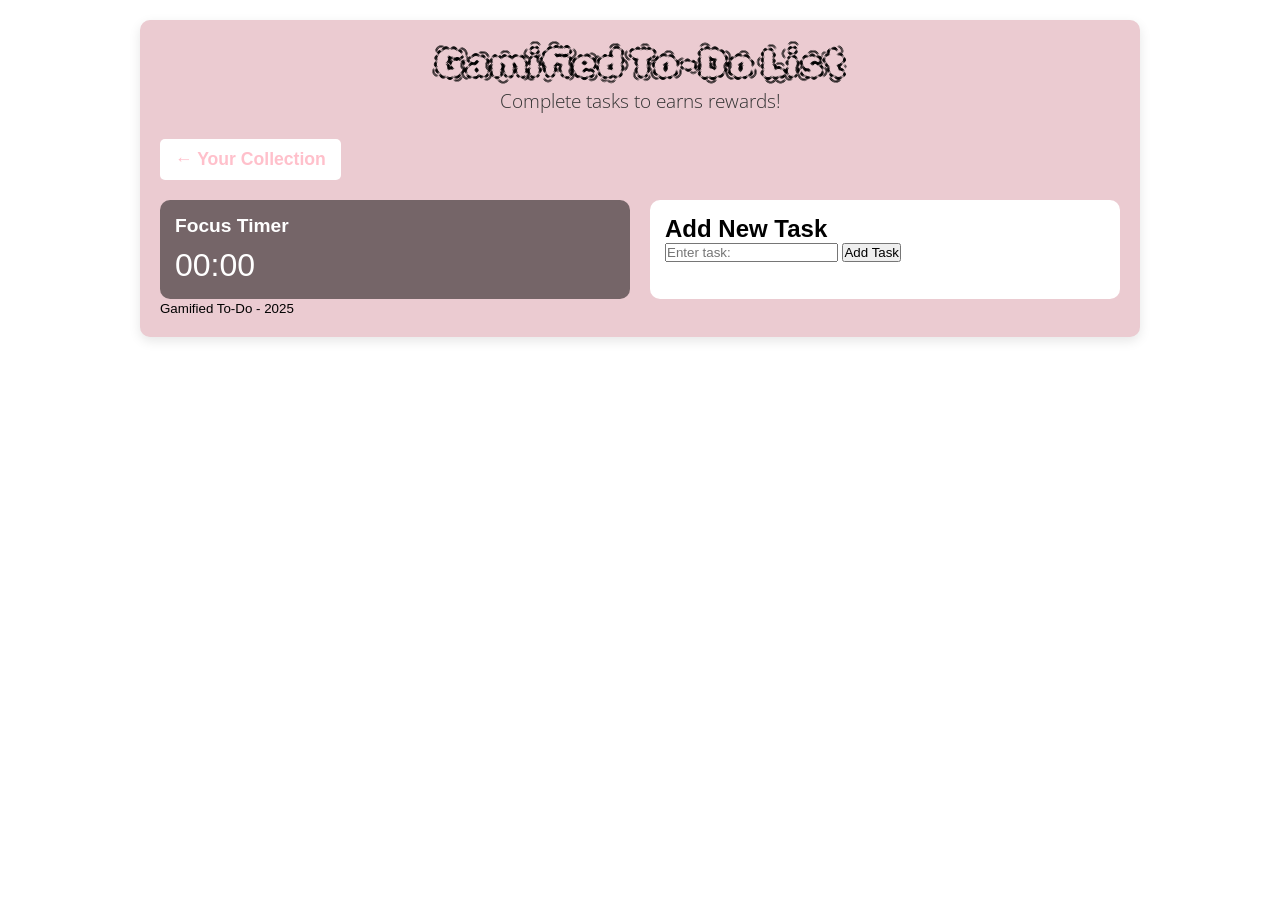
==== index.html @ 1c0da3e0 "Removed extra warning signs typed in" ====
<!-- 
    This is the main page strcucture for the website
    loads CSS, Java script, and contains all user interface elements
-->

<!DOCTYPE html>
<html lang="en">
  <head>
    <link rel="stylesheet" href="style.css" />
    <meta charset="UTF-8" />
    <title>Gamified To-Do List</title>

    <link rel="preconnect" href="https://fonts.googleapis.com" />
    <link rel="preconnect" href="https://fonts.gstatic.com" crossorigin />
    <link
      href="https://fonts.googleapis.com/css2?family=Rubik+Puddles&display=swap"
      rel="stylesheet"
    />

    <link rel="preconnect" href="https://fonts.googleapis.com" />
    <link rel="preconnect" href="https://fonts.gstatic.com" crossorigin />
    <link
      href="https://fonts.googleapis.com/css2?family=Chewy&family=Open+Sans:ital,wght@0,300..800;1,300..800&family=Rubik+Puddles&display=swap"
      rel="stylesheet"
    />
  </head>

  <body>
    <div class="app">
      <header class="app-header">
        <h1 class="rubik-puddles-regular">Gamified To-Do List</h1>
        <p class="open-sans-variable">Complete tasks to earns rewards!</p>
      </header>

      <a href="collection.html" class="nav-btn">← Your Collection</a>

      <div class="two-col">
        <section class="timer-section">
          <h2>Focus Timer</h2>
          <p>00:00</p>
        </section>

        <section class="add-task-section">
          <h2>Add New Task</h2>

          <div class="task-inputs">
            <input id="taskInput" type="text" placeholder="Enter task: " />
            <button id="addTaskBtn">Add Task</button>
          </div>

          <ul id="tasks-list">
            <!-- Tasks will be dynamically added here -->
          </ul>
        </section>
      </div>

      <footer class="app-footer">
        <small>Gamified To-Do - 2025</small>
      </footer>
    </div>
  </body>
</html>
---- style.css ----
/*
    handles all visual design (layout, colors, fonts, animations)
*/

/* Basic CSS background */

* {
  margin: 0;
  padding: 0;
  box-sizing: border-box;
}

body {
  font-family: Arial, Helvetica, sans-serif;
  background-color: white;
  display: flex;
  justify-content: center;
  padding: 20px;
}

.app {
  background-color: #ebcbd1;
  width: 100%;
  max-width: 1000px;
  padding: 20px;
  border-radius: 10px;
  box-shadow: 0 4px 12px rgba(0, 0, 0, 0.1);
}

/* Font styles */

.rubik-puddles-regular {
  font-family: "Rubik Puddles", system-ui;
  font-weight: 400;
  font-style: normal;
  text-shadow: 1px 0 0 currentColor, 0 1px 0 currentColor, -1px 0 0 currentColor,
    0 -1px 0 currentColor;
}

.open-sans-variable {
  font-family: "Open Sans", sans-serif;
  font-optical-sizing: auto;
  font-weight: 300;
  font-style: normal;
  font-variation-settings: "wdth" 100;
}

/* Header styles */

.app-header {
  text-align: center;
  margin-bottom: 25px;
}

.app-header h1 {
  color: black;
  font-size: 2.5em;
}

.app-header p {
  color: #333;
  font-size: 1.2em;
  font-family: ;
}

/* Navigation button styles */

.nav-btn {
  display: inline-block;
  background-color: white;
  color: pink;
  padding: 10px 15px;
  border-radius: 5px;
  text-decoration: none;
  margin-bottom: 20px;
  font-weight: bold;
  font-size: 1.1em;
  transition: 0.2s ease;
}

.nav-btn:hover {
  background-color: #eeeded;
  transform: translateY(-2px);
}

/* Two Col Section */

.two-col {
  display: flex;
  gap: 20px;
}

/* Timer Section */
.timer-section {
  background-color: rgba(0, 0, 0, 0.5);
  flex: 1;
  padding: 15px;
  border-radius: 10px;
  /* TODO: make box smaller and in middle*/
}

.timer-section h2 {
  color: white;
  margin-bottom: 10px;
  font-size: 1.2em;
  /* TODO: center text, change font */
}

.timer-section p {
  color: white;
  font-size: 2em;
  /* TODO: center text, change font*/
}

/* Add Task Section */
.add-task-section {
  background-color: white;
  flex: 1;
  padding: 15px;
  border-radius: 10px;
}
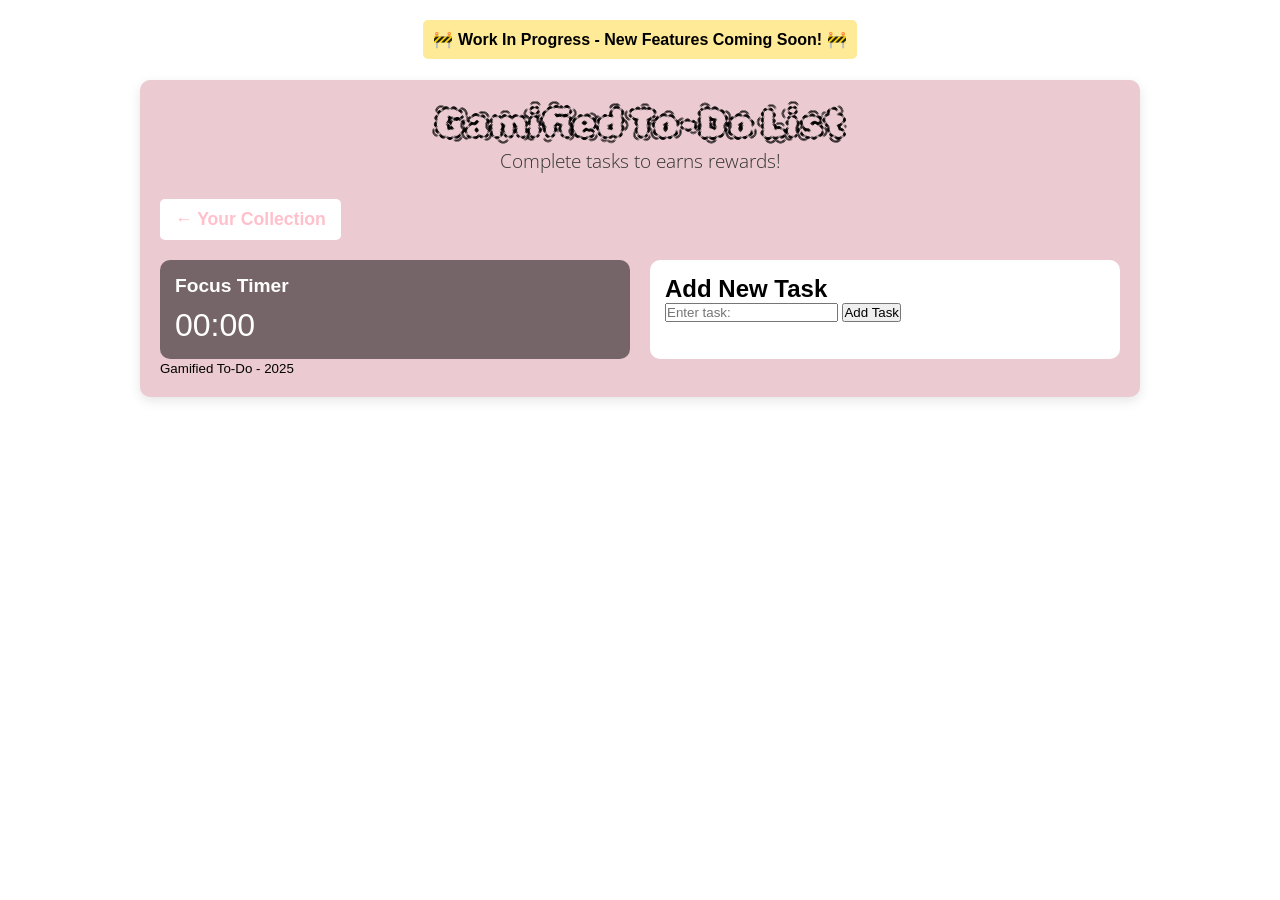
==== commit 170f780e: "Added WIP banner to collection.html" ====
--- a/index.html
+++ b/index.html
@@ -26,6 +26,10 @@
   </head>
 
   <body>
+    <div class="WIP-banner">
+      <p>🚧 Work In Progress - New Features Coming Soon! 🚧</p>
+    </div>
+
     <div class="app">
       <header class="app-header">
         <h1 class="rubik-puddles-regular">Gamified To-Do List</h1>
--- a/style.css
+++ b/style.css
@@ -16,15 +16,28 @@
   display: flex;
   justify-content: center;
   padding: 20px;
+  position: relative;
 }
 
 .app {
+  margin-top: 60px;
   background-color: #ebcbd1;
   width: 100%;
   max-width: 1000px;
   padding: 20px;
   border-radius: 10px;
   box-shadow: 0 4px 12px rgba(0, 0, 0, 0.1);
+}
+
+.WIP-banner {
+  position: absolute;
+  background-color: #ffea97;
+  color: black;
+  text-align: center;
+  padding: 10px;
+  font-weight: bold;
+  border-radius: 5px;
+  margin-bottom: 5px;
 }
 
 /* Font styles */
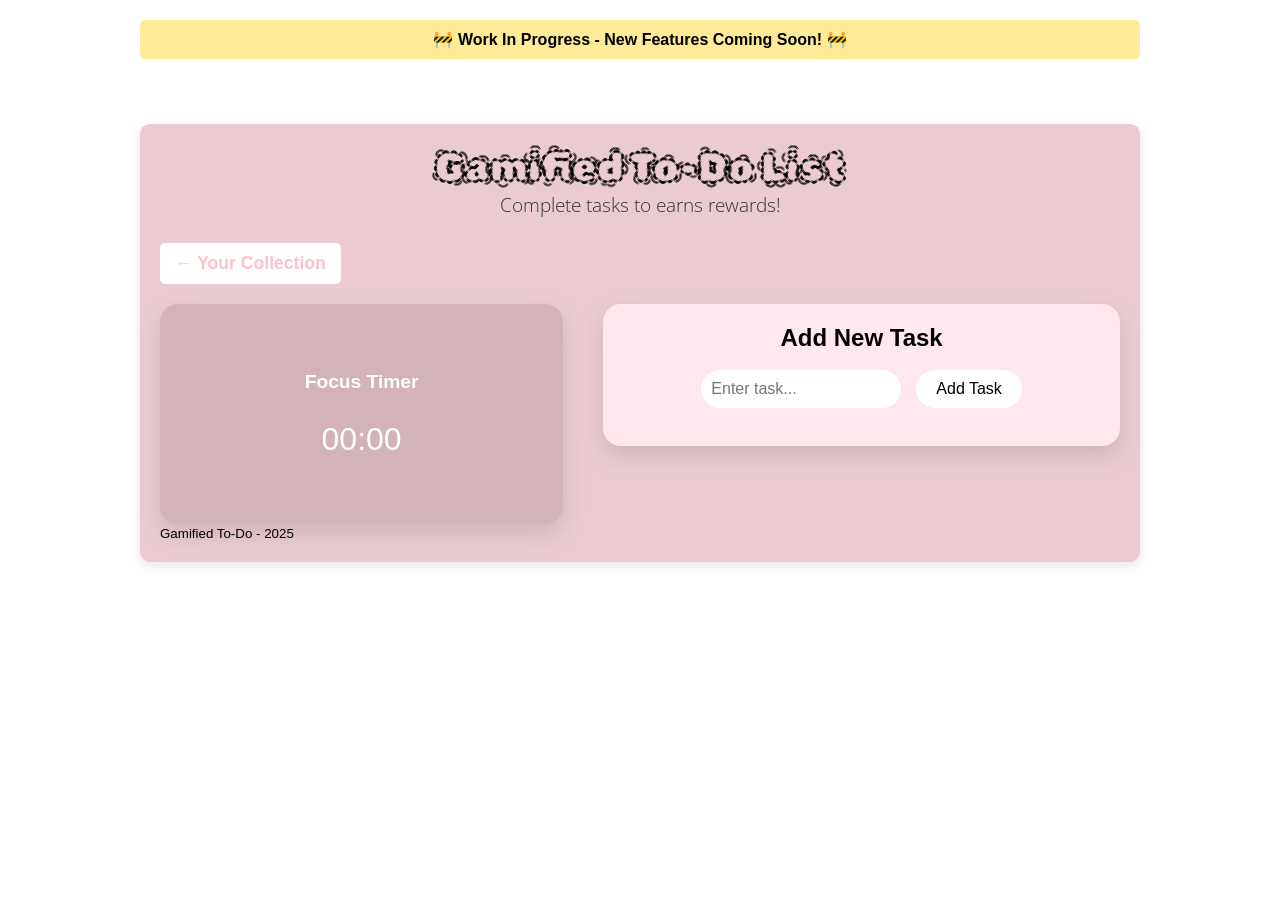
==== commit a075506d: "finished front end of index page, will change name soon. Ready to start early JS and finish front-en" ====
--- a/index.html
+++ b/index.html
@@ -25,6 +25,8 @@
     />
   </head>
 
+  <script src="script.js"></script>
+
   <body>
     <div class="WIP-banner">
       <p>🚧 Work In Progress - New Features Coming Soon! 🚧</p>
@@ -48,13 +50,13 @@
           <h2>Add New Task</h2>
 
           <div class="task-inputs">
-            <input id="taskInput" type="text" placeholder="Enter task: " />
+            <input id="taskInput" type="text" placeholder="Enter task... " />
             <button id="addTaskBtn">Add Task</button>
           </div>
 
-          <ul id="tasks-list">
-            <!-- Tasks will be dynamically added here -->
-          </ul>
+          <div class="task-list">
+            <ul id="taskList"></ul>
+          </div>
         </section>
       </div>
 
--- a/style.css
+++ b/style.css
@@ -14,9 +14,9 @@
   font-family: Arial, Helvetica, sans-serif;
   background-color: white;
   display: flex;
-  justify-content: center;
-  padding: 20px;
-  position: relative;
+  flex-direction: column;
+  align-items: center;
+  padding: 20px;
 }
 
 .app {
@@ -30,7 +30,6 @@
 }
 
 .WIP-banner {
-  position: absolute;
   background-color: #ffea97;
   color: black;
   text-align: center;
@@ -38,6 +37,8 @@
   font-weight: bold;
   border-radius: 5px;
   margin-bottom: 5px;
+  width: 100%;
+  max-width: 1000px;
 }
 
 /* Font styles */
@@ -73,7 +74,7 @@
 .app-header p {
   color: #333;
   font-size: 1.2em;
-  font-family: ;
+  font-family: "Open Sans", sans-serif;
 }
 
 /* Navigation button styles */
@@ -100,16 +101,28 @@
 
 .two-col {
   display: flex;
-  gap: 20px;
+  gap: 40px;
+  width: 100%;
+  align-items: flex-start;
+  position: relative;
 }
 
 /* Timer Section */
 .timer-section {
-  background-color: rgba(0, 0, 0, 0.5);
-  flex: 1;
-  padding: 15px;
-  border-radius: 10px;
-  /* TODO: make box smaller and in middle*/
+  flex: 0 0 42%; /* make the left card 42 percent width of the other */
+  height: 220px;
+  background: #d4b2b9;
+  border-radius: 18px; /* rounded corners */
+  overflow: hidden; /* IMPORTANT - hides overflow content */
+  box-shadow: 0 10px 25px rgba(0, 0, 0, 0.12); /* soft drop shadow */
+  padding: 20px;
+
+  display: flex; /* stacks the timer and text */
+  flex-direction: column; /* stacks the timer and text */
+  align-items: center; /* centers the timer and text */
+  align-self: center; /* centers the card */
+  justify-content: center; /* centers the timer and text */
+  gap: 18px;
 }
 
 .timer-section h2 {
@@ -127,8 +140,69 @@
 
 /* Add Task Section */
 .add-task-section {
-  background-color: white;
   flex: 1;
-  padding: 15px;
-  border-radius: 10px;
-}
+  height: max-content;
+  background: #ffe8ed;
+  border-radius: 18px;
+  overflow: hidden;
+  box-shadow: 0 10px 25px rgba(0, 0, 0, 0.12);
+  padding: 20px;
+
+  display: flex;
+  flex-direction: column;
+  gap: 18px;
+}
+
+.add-task-section h2 {
+  text-align: center;
+}
+
+.task-inputs {
+  display: flex;
+  justify-content: center;
+  gap: 15px;
+}
+
+.task-inputs input {
+  padding: 10px;
+  border-radius: 999px;
+  border: none;
+  color: grey;
+  width: 200px;
+  font-size: 1em;
+
+  transition: box-shadow 0.2s ease, transform 0.1s ease;
+}
+
+.task-inputs input:focus {
+  box-shadow: 0 0 10px rgba(242, 189, 242, 0.3);
+  transform: scale(1.05);
+}
+
+.task-inputs button {
+  padding: 10px 20px;
+  border-radius: 999px;
+  background-color: #ffffff;
+  border: none;
+  font-size: 1em;
+  color: rgb(0, 0, 0);
+  cursor: pointer;
+  transition: background-color 0.2s ease, transform 0.1s ease;
+}
+
+.task-inputs button:hover {
+  background-color: #f0f0f0;
+  transform: scale(1.05);
+}
+
+.task-inputs button:active {
+  /* when i press the button the box shadow shows up */
+  transform: transformY(0);
+  box-shadow: 0 3px 8px rgba(0, 0, 0, 0.12);
+}
+
+.task-list {
+  max-height: 380px;
+  overflow-y: auto; /* adds a scroll bar when content exceeds max-height */
+  padding-right: 6px; /* gives room for scrollbar */
+}
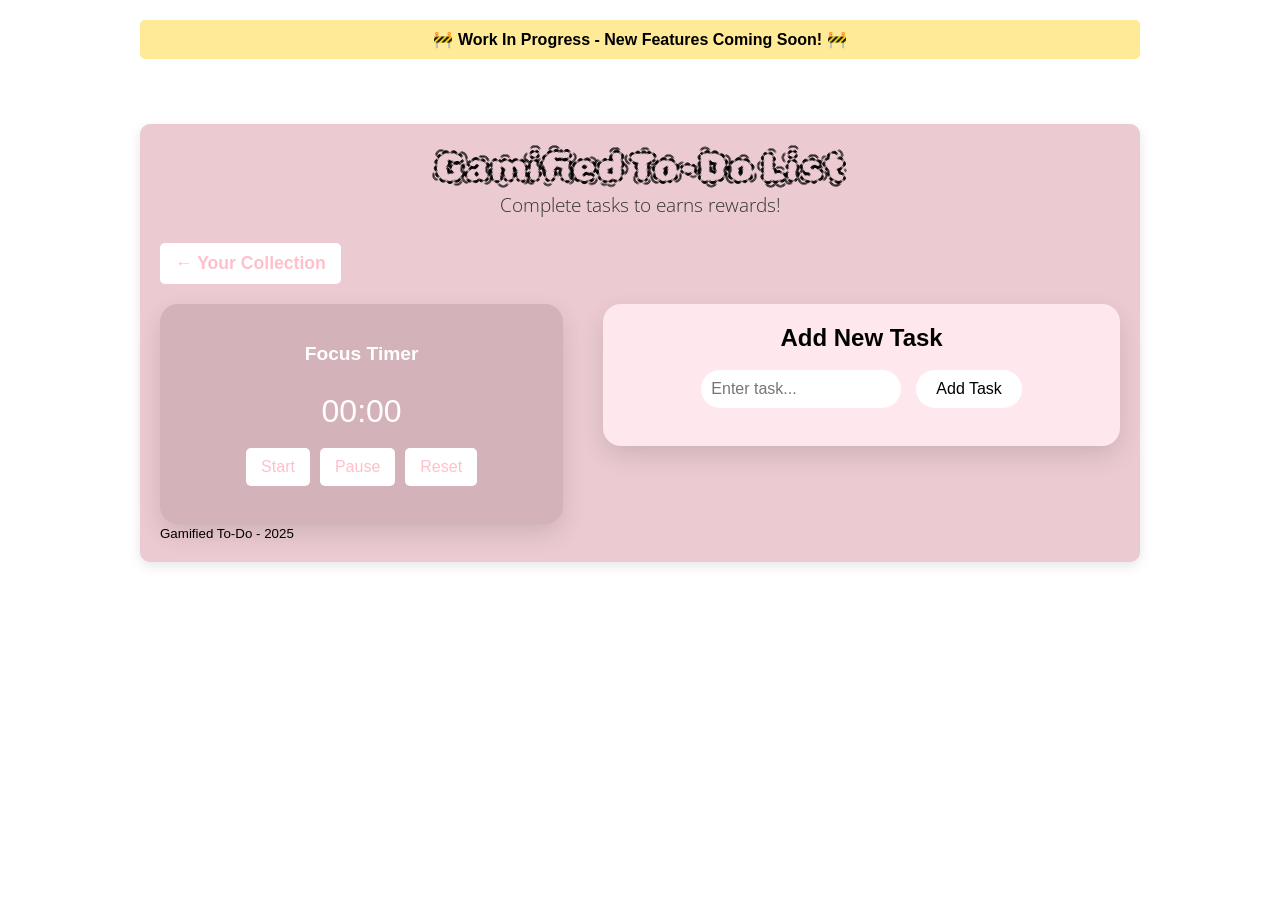
==== commit 65311780: "Added gaining one reward from finishing two tasks, and not allowing user to recount a task multiple " ====
--- a/index.html
+++ b/index.html
@@ -25,8 +25,6 @@
     />
   </head>
 
-  <script src="script.js"></script>
-
   <body>
     <div class="WIP-banner">
       <p>🚧 Work In Progress - New Features Coming Soon! 🚧</p>
@@ -43,7 +41,13 @@
       <div class="two-col">
         <section class="timer-section">
           <h2>Focus Timer</h2>
-          <p>00:00</p>
+          <p id="timerDisplay">00:00</p>
+
+          <div class="timer-buttons">
+            <button id="startBtn">Start</button>
+            <button id="pauseBtn">Pause</button>
+            <button id="resetBtn">Reset</button>
+          </div>
         </section>
 
         <section class="add-task-section">
@@ -64,5 +68,6 @@
         <small>Gamified To-Do - 2025</small>
       </footer>
     </div>
+    <script src="scripts.js"></script>
   </body>
 </html>
--- a/style.css
+++ b/style.css
@@ -205,4 +205,75 @@
   max-height: 380px;
   overflow-y: auto; /* adds a scroll bar when content exceeds max-height */
   padding-right: 6px; /* gives room for scrollbar */
-}
+  overflow-x: hidden; /* hides horizontal scrollbar */
+}
+
+.task-list li {
+  display: flex;
+  align-items: flex-start;
+  gap: 10px;
+}
+
+.task-list li input[type="checkbox"] {
+  width: 20px;
+  height: 20px;
+  cursor: pointer;
+  transition: transform 0.1s ease;
+}
+
+.task-list li input[type="checkbox"]:hover {
+  transform: scale(1.2);
+}
+
+.task-list li.completed {
+  opacity: 0.7;
+}
+
+.task-list li.completed span {
+  text-decoration: line-through;
+}
+
+.task-list li span {
+  flex: 1;
+  font-size: 1.2em;
+  color: #333;
+  margin-bottom: 10px;
+  overflow-wrap: anywhere;
+  min-width: 0;
+}
+
+/* Delete button styles */
+.delete-btn {
+  margin-left: auto;
+  background: none;
+  border: none;
+  font-size: 1.43em;
+  color: #ff6b81;
+}
+
+/* timer button styles */
+.timer-buttons {
+  display: flex;
+  gap: 10px;
+  justify-content: center;
+}
+
+.timer-buttons button {
+  padding: 10px 15px;
+  border-radius: 5px;
+  border: none;
+  background-color: white;
+  color: pink;
+  font-size: 1em;
+  cursor: pointer;
+  transition: background-color 0.2s ease, transform 0.1s ease;
+}
+
+.timer-buttons button:hover {
+  background-color: #eeeded;
+  transform: translateY(-2px);
+}
+
+.timer-buttons button:active {
+  transform: translateY(0);
+}
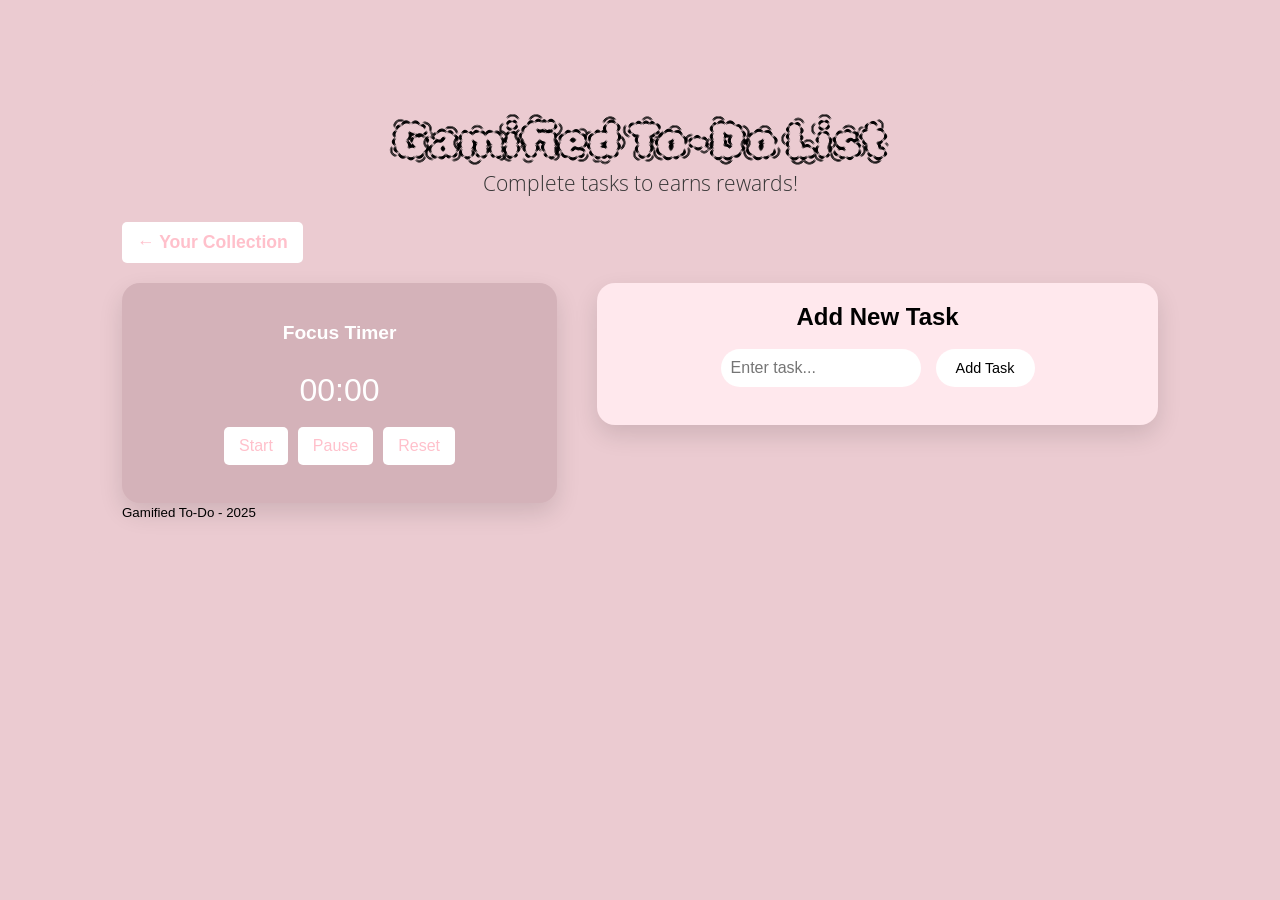
==== commit 6a3ee75b: "Added banner to show user they earned a reward, and created Reset Collection button" ====
--- a/index.html
+++ b/index.html
@@ -3,7 +3,7 @@
     loads CSS, Java script, and contains all user interface elements
 -->
 
-<!DOCTYPE html>
+<!doctype html>
 <html lang="en">
   <head>
     <link rel="stylesheet" href="style.css" />
@@ -26,10 +26,6 @@
   </head>
 
   <body>
-    <div class="WIP-banner">
-      <p>🚧 Work In Progress - New Features Coming Soon! 🚧</p>
-    </div>
-
     <div class="app">
       <header class="app-header">
         <h1 class="rubik-puddles-regular">Gamified To-Do List</h1>
@@ -68,6 +64,9 @@
         <small>Gamified To-Do - 2025</small>
       </footer>
     </div>
+
+    <div id="rewardToast" class="reward-toast" aria-live="polite"></div>
+
     <script src="scripts.js"></script>
   </body>
 </html>
--- a/style.css
+++ b/style.css
@@ -12,7 +12,7 @@
 
 body {
   font-family: Arial, Helvetica, sans-serif;
-  background-color: white;
+  background-color: #ebcbd1;
   display: flex;
   flex-direction: column;
   align-items: center;
@@ -23,22 +23,9 @@
   margin-top: 60px;
   background-color: #ebcbd1;
   width: 100%;
-  max-width: 1000px;
-  padding: 20px;
+  max-width: 1100px;
+  padding: 32px;
   border-radius: 10px;
-  box-shadow: 0 4px 12px rgba(0, 0, 0, 0.1);
-}
-
-.WIP-banner {
-  background-color: #ffea97;
-  color: black;
-  text-align: center;
-  padding: 10px;
-  font-weight: bold;
-  border-radius: 5px;
-  margin-bottom: 5px;
-  width: 100%;
-  max-width: 1000px;
 }
 
 /* Font styles */
@@ -47,7 +34,10 @@
   font-family: "Rubik Puddles", system-ui;
   font-weight: 400;
   font-style: normal;
-  text-shadow: 1px 0 0 currentColor, 0 1px 0 currentColor, -1px 0 0 currentColor,
+  text-shadow:
+    1px 0 0 currentColor,
+    0 1px 0 currentColor,
+    -1px 0 0 currentColor,
     0 -1px 0 currentColor;
 }
 
@@ -68,12 +58,12 @@
 
 .app-header h1 {
   color: black;
-  font-size: 2.5em;
+  font-size: 3em;
 }
 
 .app-header p {
   color: #333;
-  font-size: 1.2em;
+  font-size: 1.3em;
   font-family: "Open Sans", sans-serif;
 }
 
@@ -171,7 +161,9 @@
   width: 200px;
   font-size: 1em;
 
-  transition: box-shadow 0.2s ease, transform 0.1s ease;
+  transition:
+    box-shadow 0.2s ease,
+    transform 0.1s ease;
 }
 
 .task-inputs input:focus {
@@ -184,10 +176,13 @@
   border-radius: 999px;
   background-color: #ffffff;
   border: none;
-  font-size: 1em;
+  font-size: 0.9em;
+  white-space: nowrap;
   color: rgb(0, 0, 0);
   cursor: pointer;
-  transition: background-color 0.2s ease, transform 0.1s ease;
+  transition:
+    background-color 0.2s ease,
+    transform 0.1s ease;
 }
 
 .task-inputs button:hover {
@@ -266,7 +261,9 @@
   color: pink;
   font-size: 1em;
   cursor: pointer;
-  transition: background-color 0.2s ease, transform 0.1s ease;
+  transition:
+    background-color 0.2s ease,
+    transform 0.1s ease;
 }
 
 .timer-buttons button:hover {
@@ -277,3 +274,118 @@
 .timer-buttons button:active {
   transform: translateY(0);
 }
+
+/* Rewards Section */
+.reward-notif {
+  position: fixed;
+  top: 20px;
+  right: 350px;
+  width: 320px;
+  background-color: linear-gradient(135deg, #ff9a9e 0%, #fad0c4 100%);
+  color: white;
+  padding: 15px 20px;
+  box-shadow: 0 10px 25px rgba(0, 0, 0, 0.2);
+  cursor: pointer;
+  transition:
+    left 0.3s ease,
+    opacity 0.3s ease;
+  z-index: 1000;
+  font-family: "Open Sans", sans-serif;
+}
+
+.reward-notif.show {
+  left: 20px;
+}
+
+.reward-notif:hover {
+  opacity: 0.9;
+}
+
+/* reward grid */
+
+.reward-items {
+  display: grid;
+  grid-template-columns: repeat(6, 1fr);
+  gap: 16px;
+  margin-top: 16px;
+}
+
+/* individual reward item */
+.reward-item {
+  background-color: white;
+  border: 2px solid #f3c6d3;
+  border-radius: 14px;
+  padding: 12x;
+  display: grid;
+  place-items: center;
+  min-height: 110px;
+  box-shadow: 0 6px 14px rgba(0, 0, 0, 0);
+}
+
+.reward-item:hover {
+  box-shadow: 0 6px 14px rgba(0, 0, 0, 0.2);
+  transform: translateY(-4px);
+  transition:
+    box-shadow 0.2s ease,
+    transform 0.2s ease;
+}
+
+.reward-item.locked::after {
+  content: "?";
+  position: absolute;
+  font-size: 28px;
+  color: #666;
+}
+
+.reward-item img {
+  max-width: 64px;
+  max-height: 64px;
+}
+
+.reward-item.locked {
+  background: #c9c9c9;
+  border-color: #b9b9b9;
+  filter: none;
+  opactiy: 1;
+}
+
+.reward-item.locked img {
+  opacity: 0;
+}
+
+.reward-toast {
+  position: fixed;
+  top: 20px;
+  right: -420px; /* start off-screen */
+  width: 360px;
+  background: pink;
+  color: #fff;
+  padding: 16px 20px;
+  border-radius: 14px;
+  box-shadow: 0 12px 28px rgba(0, 0, 0, 0.2);
+  font-family: "Open Sans", sans-serif;
+  transition:
+    right 0.3s ease,
+    opacity 0.3s ease;
+  opacity: 0;
+  z-index: 1000;
+}
+
+.reward-toast.show {
+  right: 20px;
+  opacity: 1;
+}
+
+.reset-btn {
+  margin-top: 20px;
+  padding: 10px 15px;
+  border-radius: 5px;
+  background-color: white;
+  color: pink;
+  border: none;
+  font-size: 1em;
+  cursor: pointer;
+  transition:
+    background-color 0.2s ease,
+    transform 0.1s ease;
+}
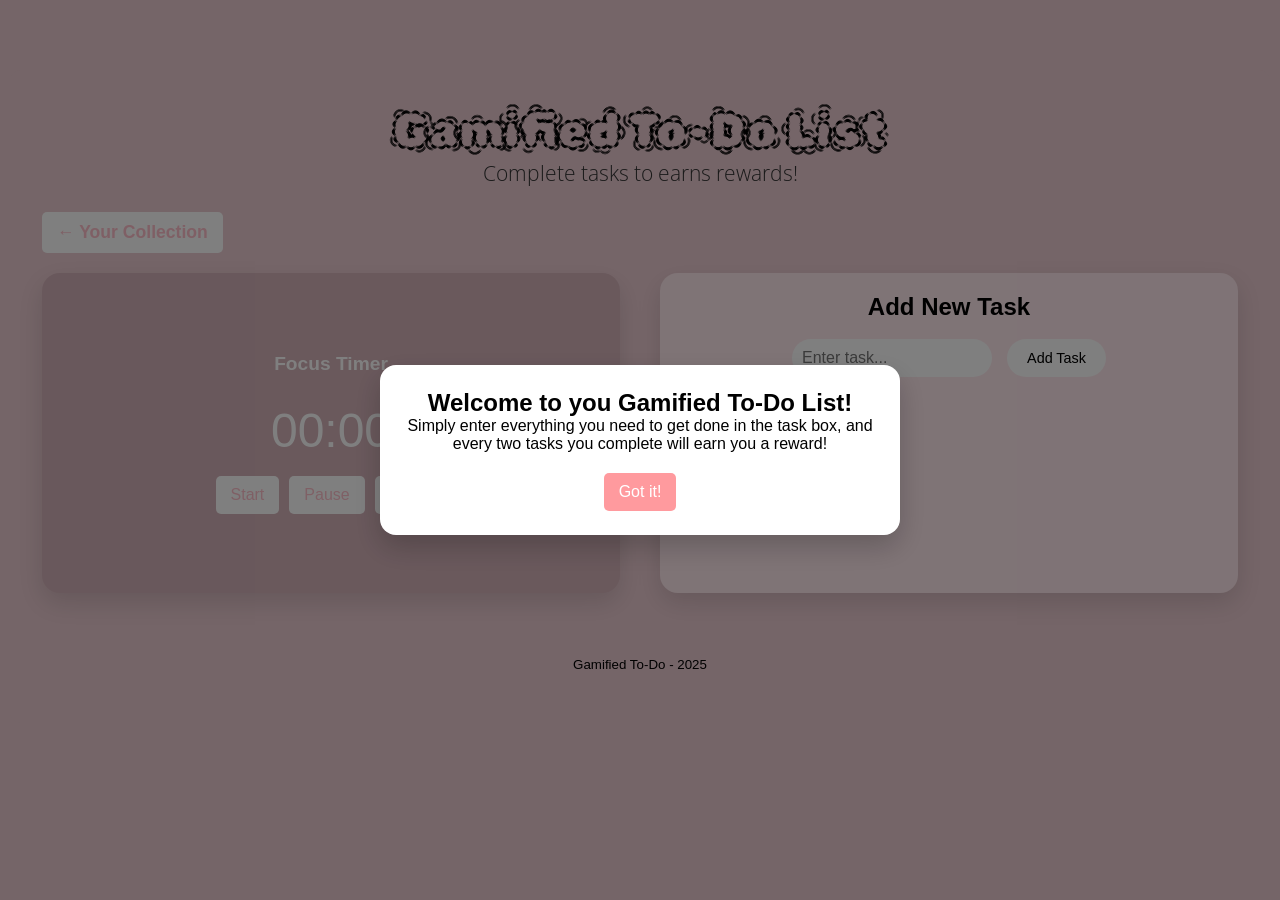
==== commit 5601c3c0: "Added instructions when user first opens website" ====
--- a/index.html
+++ b/index.html
@@ -67,6 +67,17 @@
 
     <div id="rewardToast" class="reward-toast" aria-live="polite"></div>
 
+    <div id="welcomeModal" class="welcome-modal hidden">
+      <div class="welcome-card">
+        <h2>Welcome to you Gamified To-Do List!</h2>
+        <p>
+          Simply enter everything you need to get done in the task box, and
+          every two tasks you complete will earn you a reward!
+        </p>
+        <button id="closeModalBtn">Got it!</button>
+      </div>
+    </div>
+
     <script src="scripts.js"></script>
   </body>
 </html>
--- a/style.css
+++ b/style.css
@@ -16,16 +16,17 @@
   display: flex;
   flex-direction: column;
   align-items: center;
-  padding: 20px;
+  padding: 10px;
 }
 
 .app {
   margin-top: 60px;
   background-color: #ebcbd1;
   width: 100%;
-  max-width: 1100px;
+  max-width: 1400px;
   padding: 32px;
   border-radius: 10px;
+  padding-bottom: 50px;
 }
 
 /* Font styles */
@@ -93,24 +94,26 @@
   display: flex;
   gap: 40px;
   width: 100%;
-  align-items: flex-start;
+  align-items: stretch;
   position: relative;
+  margin-bottom: 40px;
 }
 
 /* Timer Section */
 .timer-section {
-  flex: 0 0 42%; /* make the left card 42 percent width of the other */
-  height: 220px;
+  flex: 1; /* make the left card 42 percent width of the other */
+  height: auto;
   background: #d4b2b9;
   border-radius: 18px; /* rounded corners */
   overflow: hidden; /* IMPORTANT - hides overflow content */
   box-shadow: 0 10px 25px rgba(0, 0, 0, 0.12); /* soft drop shadow */
   padding: 20px;
+  min-height: 320px;
 
   display: flex; /* stacks the timer and text */
   flex-direction: column; /* stacks the timer and text */
   align-items: center; /* centers the timer and text */
-  align-self: center; /* centers the card */
+  text-align: center; /* centers the timer and text */
   justify-content: center; /* centers the timer and text */
   gap: 18px;
 }
@@ -119,19 +122,21 @@
   color: white;
   margin-bottom: 10px;
   font-size: 1.2em;
+  text-align: center;
   /* TODO: center text, change font */
 }
 
 .timer-section p {
   color: white;
-  font-size: 2em;
+  font-size: 3em;
+  margin: 0;
   /* TODO: center text, change font*/
 }
 
 /* Add Task Section */
 .add-task-section {
   flex: 1;
-  height: max-content;
+  height: auto;
   background: #ffe8ed;
   border-radius: 18px;
   overflow: hidden;
@@ -315,7 +320,7 @@
   background-color: white;
   border: 2px solid #f3c6d3;
   border-radius: 14px;
-  padding: 12x;
+  padding: 12px;
   display: grid;
   place-items: center;
   min-height: 110px;
@@ -346,7 +351,7 @@
   background: #c9c9c9;
   border-color: #b9b9b9;
   filter: none;
-  opactiy: 1;
+  opacity: 1;
 }
 
 .reward-item.locked img {
@@ -389,3 +394,45 @@
     background-color 0.2s ease,
     transform 0.1s ease;
 }
+
+.app-footer {
+  margin-top: 50px;
+  padding-top: 12px;
+  text-align: center;
+}
+
+.welcome-modal {
+  position: fixed;
+  inset: 0;
+  background: rgba(0, 0, 0, 0.5);
+  display: grid;
+  place-items: center;
+  z-index: 1000;
+}
+
+.welcome-modal.hidden {
+  display: none;
+}
+
+.welcome-card {
+  background: #fff;
+  width: min(520px, 90vw);
+  border-radius: 16px;
+  padding: 24px;
+  text-align: center;
+  box-shadow: 0 12px 28px rgba(0, 0, 0, 0.2);
+}
+
+.welcome-card button {
+  margin-top: 20px;
+  padding: 10px 15px;
+  border-radius: 5px;
+  background-color: #ff9a9e;
+  color: white;
+  border: none;
+  font-size: 1em;
+  cursor: pointer;
+  transition:
+    background-color 0.2s ease,
+    transform 0.1s ease;
+}
